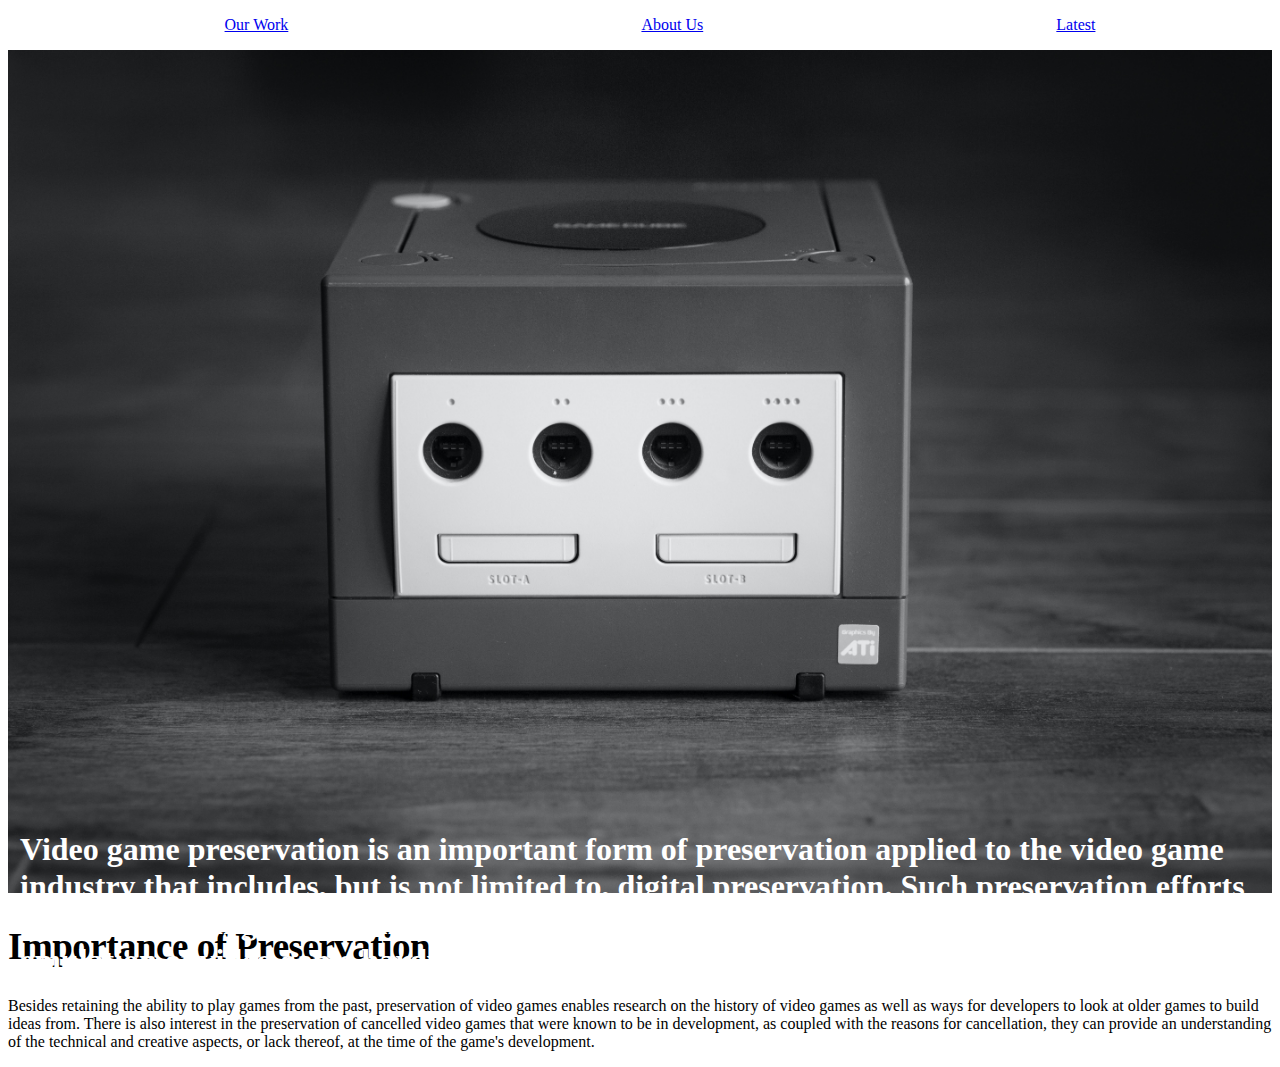
==== index.html @ 565f7416 "Add more content to the Importance of Preservation section" ====
<!DOCTYPE html>
<html lang="en">

<head>
    <meta charset="UTF-8" />
    <meta http-equiv="X-UA-Compatible" content="IE=edge" />
    <meta name="viewport" content="width=device-width, initial-scale=1.0" />
    <title>Collaboration Workshop</title>

    <link rel="stylesheet" href="styles.css" />
</head>

<body>
    <header>
        <nav>
            <ul id="flex-nav">
                <li><a href="#">Our Work</a></li>
                <li><a href="#">About Us</a></li>
                <li><a href="#">Latest</a></li>
            </ul>
        </nav>
        <section class="hero">
            <img id="hero-img" src="images/gameCube.jpg" />
            <div class="hero-text">
                <h1>
                    Video game preservation is an important form of preservation applied to the video game industry that
                    includes,
                    but
                    is not limited
                    to, digital preservation. Such preservation efforts include archiving development source code and
                    art
                    assets, digital
                    copies of video games, emulation of video game hardware, etc.
                </h1>
            </div>
        </section>
        <section id="more-info">
            <h2>Importance of Preservation</h2>
            <p>
                Besides retaining the ability to play games from the past, preservation of video games enables research
                on the history
                of video games as well as ways for developers to look at older games to build ideas from. There is also
                interest in
                the preservation of cancelled video games that were known to be in development, as coupled with the
                reasons for
                cancellation, they can provide an understanding of the technical and creative aspects, or lack thereof,
                at the time of
                the game's development.
            </p>
        </section>
    </header>
</body>

</html>
---- styles.css ----
/* Navigation style rules */
#flex-nav {
  display: flex;
  flex-direction: row;
  justify-content: space-around;
  list-style: none;
}

#hero-img {
  background: linear-gradient(
    180deg,
    rgba(0, 0, 0, 0) 32.53%,
    rgba(0, 0, 0, 0.6) 56.58%
  );
  width: 100%;
  height: 100%;
}

#more-info {
}

h2 {
  letter-spacing: -0.5px;
  font-size: 37px;
  line-height: 106%;
}

/* For hero text */
.hero-text {
  position: absolute;
  color: #fff;
  right: 0;
  top: 90%;
  margin-left: 20px;
  margin-right: 20px;
}
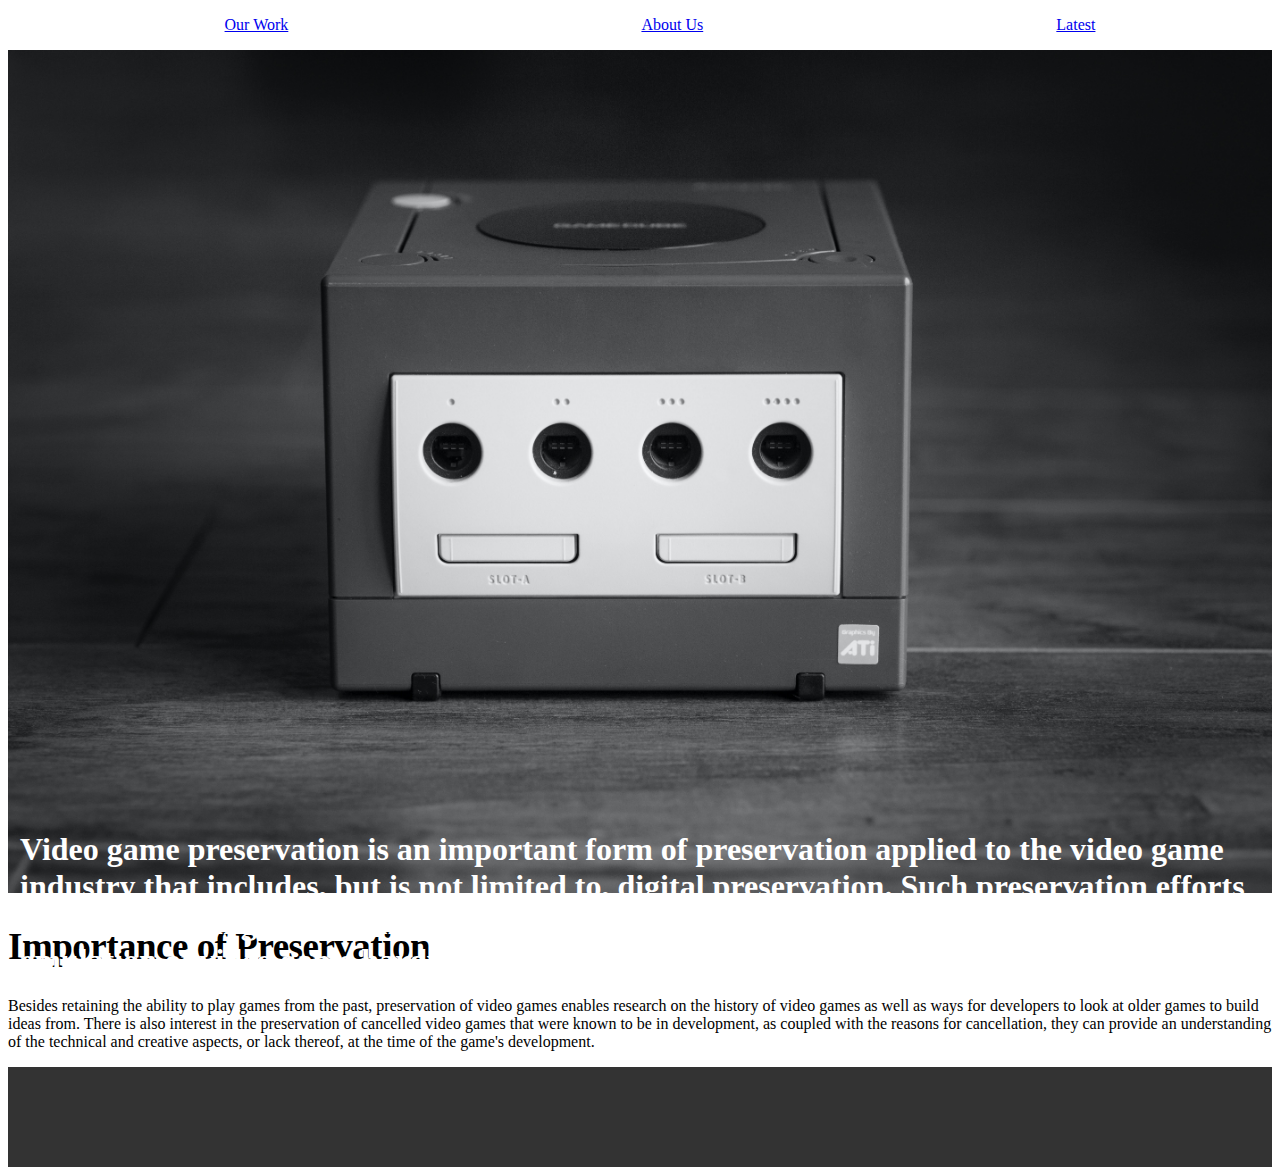
==== commit 467b260f: "Initial setup of footer section" ====
--- a/index.html
+++ b/index.html
@@ -19,36 +19,38 @@
                 <li><a href="#">Latest</a></li>
             </ul>
         </nav>
-        <section class="hero">
-            <img id="hero-img" src="images/gameCube.jpg" />
-            <div class="hero-text">
-                <h1>
-                    Video game preservation is an important form of preservation applied to the video game industry that
-                    includes,
-                    but
-                    is not limited
-                    to, digital preservation. Such preservation efforts include archiving development source code and
-                    art
-                    assets, digital
-                    copies of video games, emulation of video game hardware, etc.
-                </h1>
-            </div>
-        </section>
-        <section id="more-info">
-            <h2>Importance of Preservation</h2>
-            <p>
-                Besides retaining the ability to play games from the past, preservation of video games enables research
-                on the history
-                of video games as well as ways for developers to look at older games to build ideas from. There is also
-                interest in
-                the preservation of cancelled video games that were known to be in development, as coupled with the
-                reasons for
-                cancellation, they can provide an understanding of the technical and creative aspects, or lack thereof,
-                at the time of
-                the game's development.
-            </p>
-        </section>
     </header>
+    <section class="hero">
+        <img id="hero-img" src="images/gameCube.jpg" />
+        <div class="hero-text">
+            <h1>
+                Video game preservation is an important form of preservation applied to the video game industry that
+                includes,
+                but
+                is not limited
+                to, digital preservation. Such preservation efforts include archiving development source code and
+                art
+                assets, digital
+                copies of video games, emulation of video game hardware, etc.
+            </h1>
+        </div>
+    </section>
+    <section id="more-info">
+        <h2>Importance of Preservation</h2>
+        <p>
+            Besides retaining the ability to play games from the past, preservation of video games enables research
+            on the history
+            of video games as well as ways for developers to look at older games to build ideas from. There is also
+            interest in
+            the preservation of cancelled video games that were known to be in development, as coupled with the
+            reasons for cancellation, they can provide an understanding of the technical and creative aspects, or
+            lack thereof, at the time of
+            the game's development.
+        </p>
+    </section>
+    <footer>
+
+    </footer>
 </body>
 
 </html>--- a/styles.css
+++ b/styles.css
@@ -34,3 +34,9 @@
   margin-left: 20px;
   margin-right: 20px;
 }
+
+/* Footer */
+footer {
+  background-color: #333;
+  padding: 50px;
+}
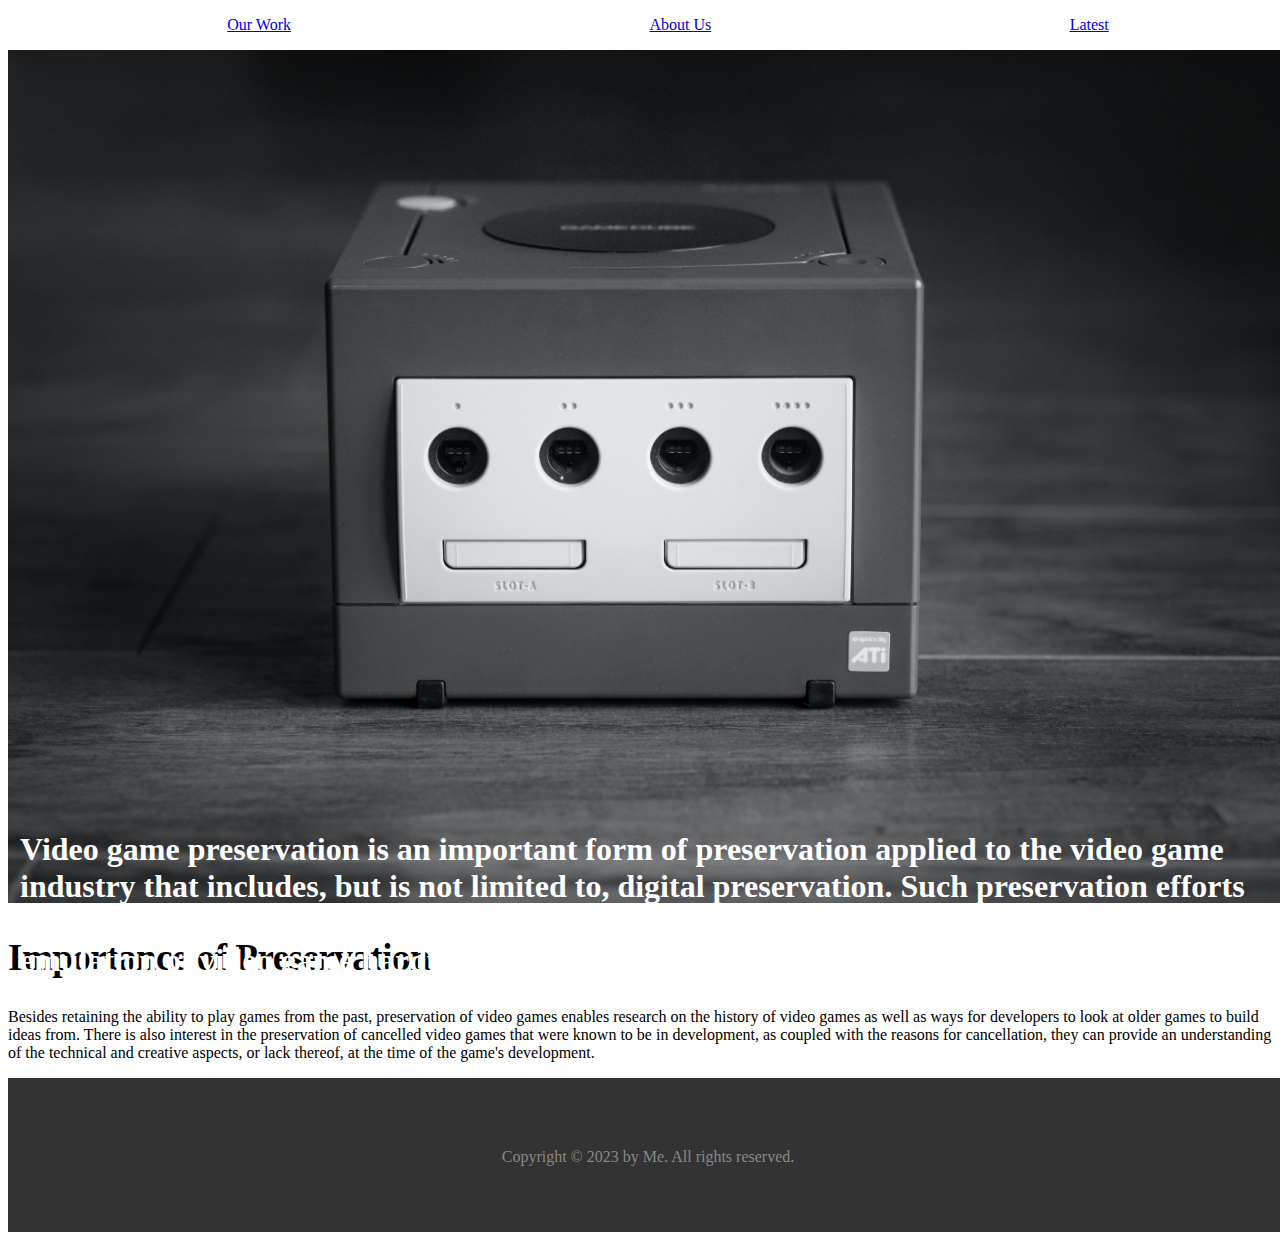
==== commit 9f6731a7: "Add color to footer text, adjust width of page" ====
--- a/index.html
+++ b/index.html
@@ -49,7 +49,10 @@
         </p>
     </section>
     <footer>
-
+        <p>Copyright © 2023
+            by Me.
+            All rights reserved.
+        </p>
     </footer>
 </body>
 
--- a/styles.css
+++ b/styles.css
@@ -1,3 +1,7 @@
+body {
+  width: 100%;
+  height: 100%;
+}
 /* Navigation style rules */
 #flex-nav {
   display: flex;
@@ -40,3 +44,9 @@
   background-color: #333;
   padding: 50px;
 }
+
+footer p {
+  color: #888;
+  text-align: center;
+  margin-top: 20px;
+}
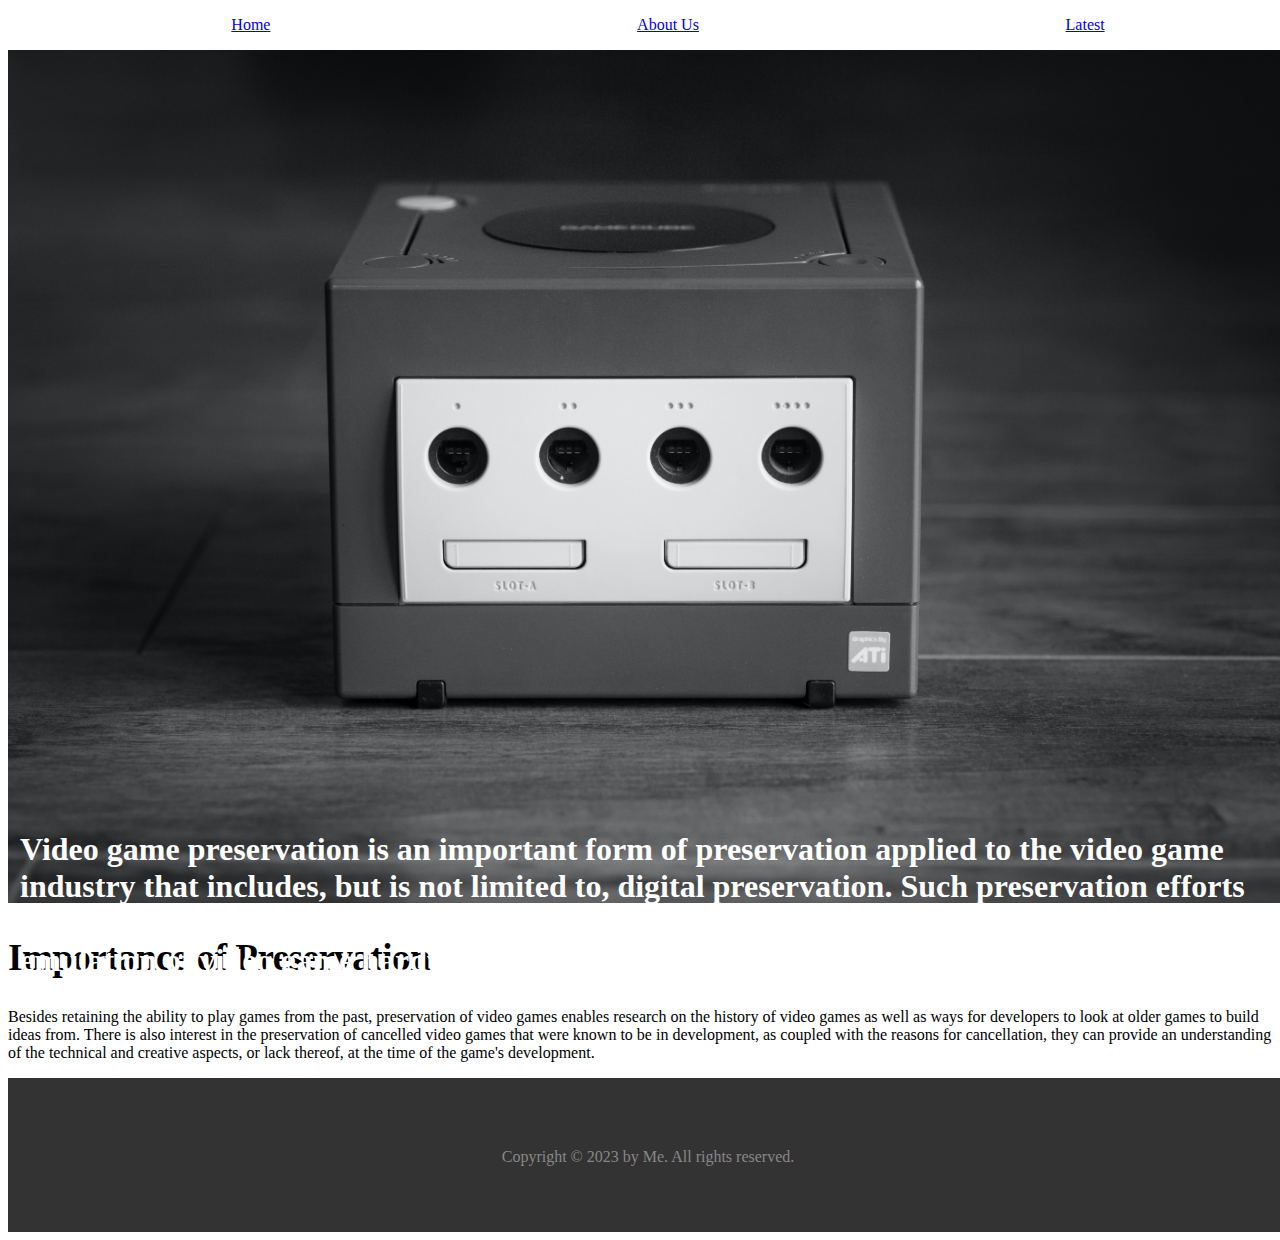
==== commit e388c0a5: "add navigation link that goes back to the home page" ====
--- a/index.html
+++ b/index.html
@@ -14,9 +14,9 @@
     <header>
         <nav>
             <ul id="flex-nav">
-                <li><a href="#">Our Work</a></li>
-                <li><a href="#">About Us</a></li>
-                <li><a href="#">Latest</a></li>
+                <li><a href="./work.html">Home</a></li>
+                <li><a href="./about.html">About Us</a></li>
+                <li><a href="./latest.html">Latest</a></li>
             </ul>
         </nav>
     </header>
--- a/styles.css
+++ b/styles.css
@@ -1,6 +1,5 @@
 body {
   width: 100%;
-  height: 100%;
 }
 /* Navigation style rules */
 #flex-nav {
@@ -20,7 +19,8 @@
   height: 100%;
 }
 
-#more-info {
+.info {
+  margin-bottom: 60%;
 }
 
 h2 {
@@ -45,8 +45,13 @@
   padding: 50px;
 }
 
+/* footer text */
 footer p {
   color: #888;
   text-align: center;
   margin-top: 20px;
 }
+
+/*  */
+.other-footer {
+}
